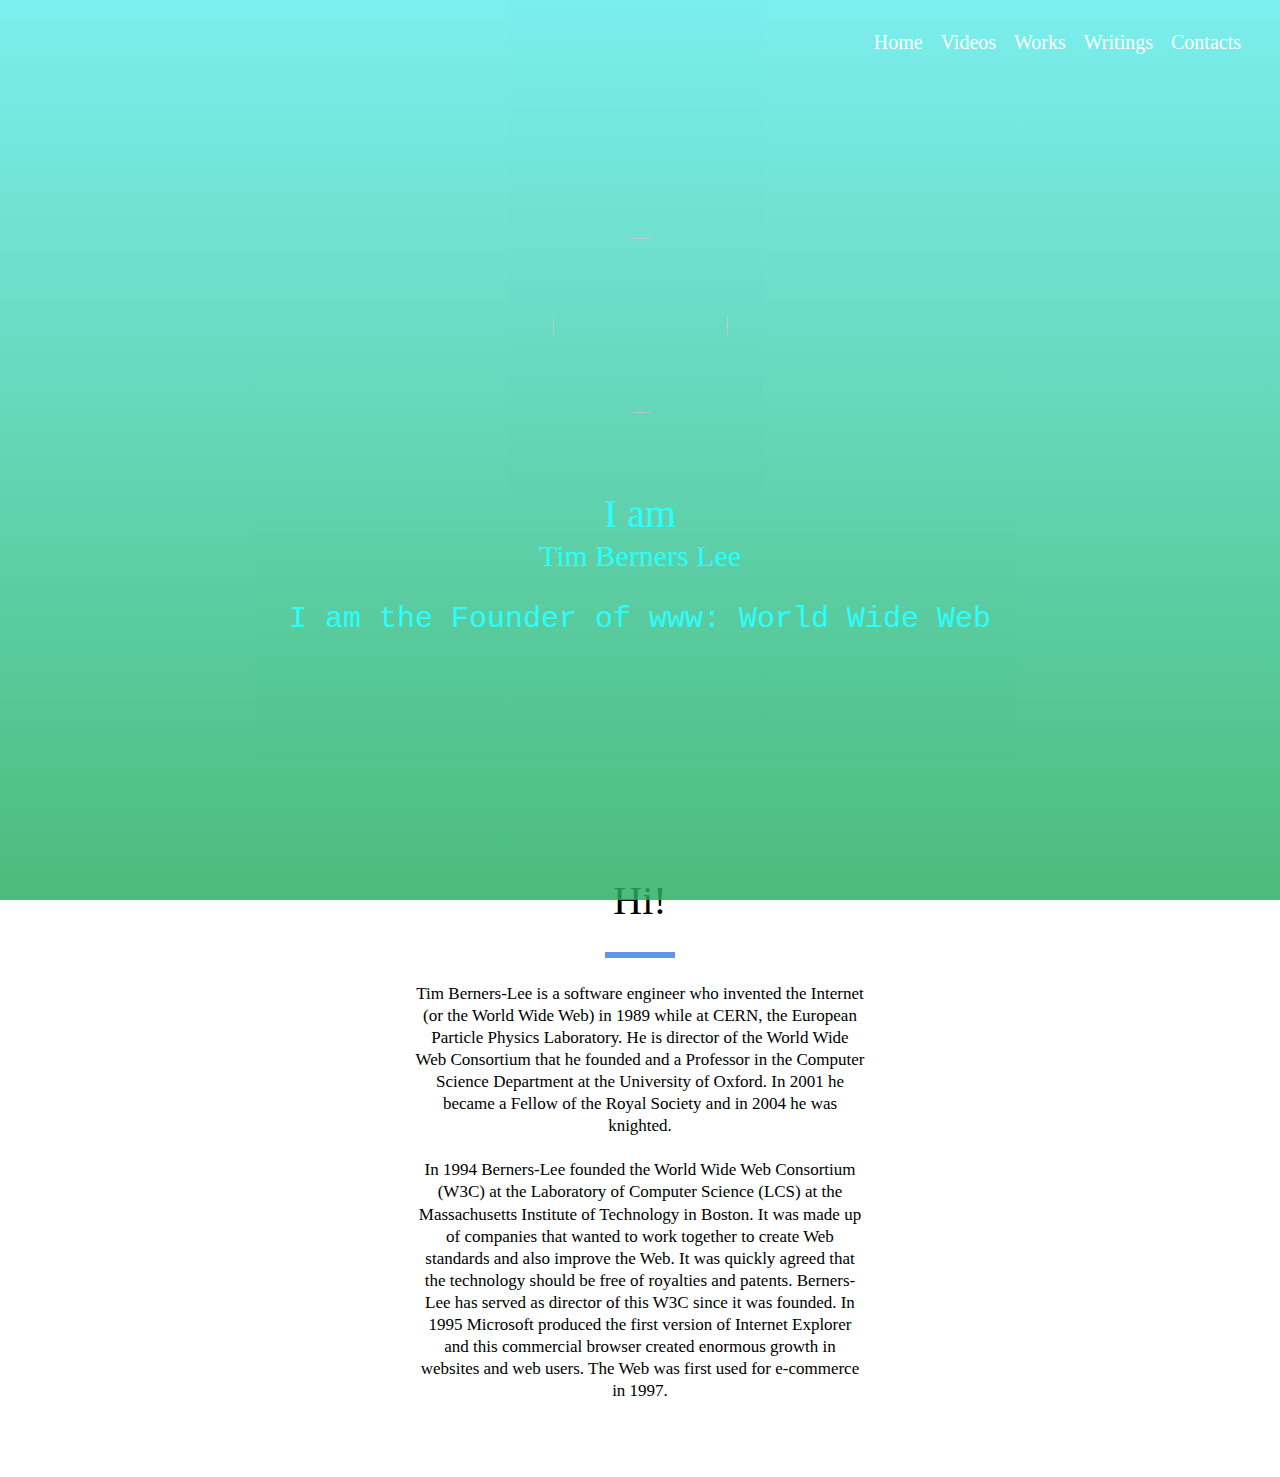
==== Personal Website/index.html @ 3d6e9709 "Add files via upload" ====
<html>
    <head>
        <title>Sir Tim Berners Lee</title>
        <link rel="stylesheet" href="style.css">
    </head>
    <body>
        <ul class="menu">
            <list class="links">Home</list>
            <list class="links">Videos</list>
            <list class="links">Works</list>
            <list class="links">Writings</list>
            <list class="links">Contacts</list>
        </ul>
        <section id="welcome">
          <div class="parallax-inner">
              <img src="https://t2.gstatic.com/images?q=tbn:ANd9GcQi-4GrRiraxgytp4QE_LvAVI3etbINALVH_8LfqWCCeAou6h_vb5-VvOme1kAY" class="profile">
              <h1>I am<br><span id="name">Tim Berners Lee</span></h1>
              <h2>I am the Founder of www: World Wide Web</h2>
            </div>  
        </section>
        <section id="bio">
          <h1>Hi!</h1>
            <div class="line"></div>
            <p>Tim Berners-Lee is a software engineer who invented the Internet (or the World Wide Web) in 1989 while at CERN, the European Particle Physics Laboratory.

                He is director of the World Wide Web Consortium that he founded and a Professor in the Computer Science Department at the University of Oxford.
            
            In 2001 he became a Fellow of the Royal Society and in 2004 he was knighted.<br/><br/>In 1994 Berners-Lee founded the World Wide Web Consortium (W3C) at the Laboratory of Computer Science (LCS) at the Massachusetts Institute of Technology in Boston. It was made up of companies that wanted to work together to create Web standards and also improve the Web. It was quickly agreed that the technology should be free of royalties and patents. Berners-Lee has served as director of this W3C since it was founded.
            
                In 1995 Microsoft produced the first version of Internet Explorer and this commercial browser created enormous growth in websites and web users.

                The Web was first used for e-commerce in 1997.
            </p>
        </section>
    </body>
</html>
---- Personal Website/style.css ----
body{
    margin:0;
        padding-top:800px;
}
.profile{
    width:175px;
    margin-bottom: 50px;
    border-radius: 50%;
}
#welcome{
    position: absolute;
    height: 800px;
    color:aqua;
    left:0;
    right:0;
    top:0;
    bottom:0;
    opacity: 0.83;
        background:linear-gradient(#60ebeb 0%, #27ae60 100%);
    display:table;
    width: 100%;
    height: 100%;
    z-index:9;
}
.parallax-inner{
    display:table-cell;
    position: relative;
    text-align: center;
    vertical-align: middle;
}
h1{
    font-size:40px;
    line-height: 1.2;
    font-family: inherit;
    font-weight: 300;
}
h2{
    font-size:30px;
    line-height: 1.2;
    font-family: monospace;
    font-weight: 300;
}
#name{
    font-size:30px;
    line-height: 1.2;
    font-family: cursive;

}
#bio{
    padding:50px;
    text-align:center;
    font-size:42px;
        
}
.line{
    height:6px;
    background-color: cornflowerblue;
    width:70px;
    margin:8px auto;
}
p{
 max-width: 450px;
    margin:25px auto;
    font-size:17px;
    line-height: 1.3;
}
.menu{
    list-style: none;
    font-family: sans-serif;
    position:absolute;
    top:10px;
    right:30px;
    z-index:10;
    cursor: pointer;
}
.links{
    float:left;
    color:white;
    padding-top:5px;
    padding-right:9px;
    padding-left: 9px;
    padding-bottom:5px;
    font-family: fantasy;
    font-size: 20px;
}
.links:hover{
    background-color:dodgerblue;
    
}
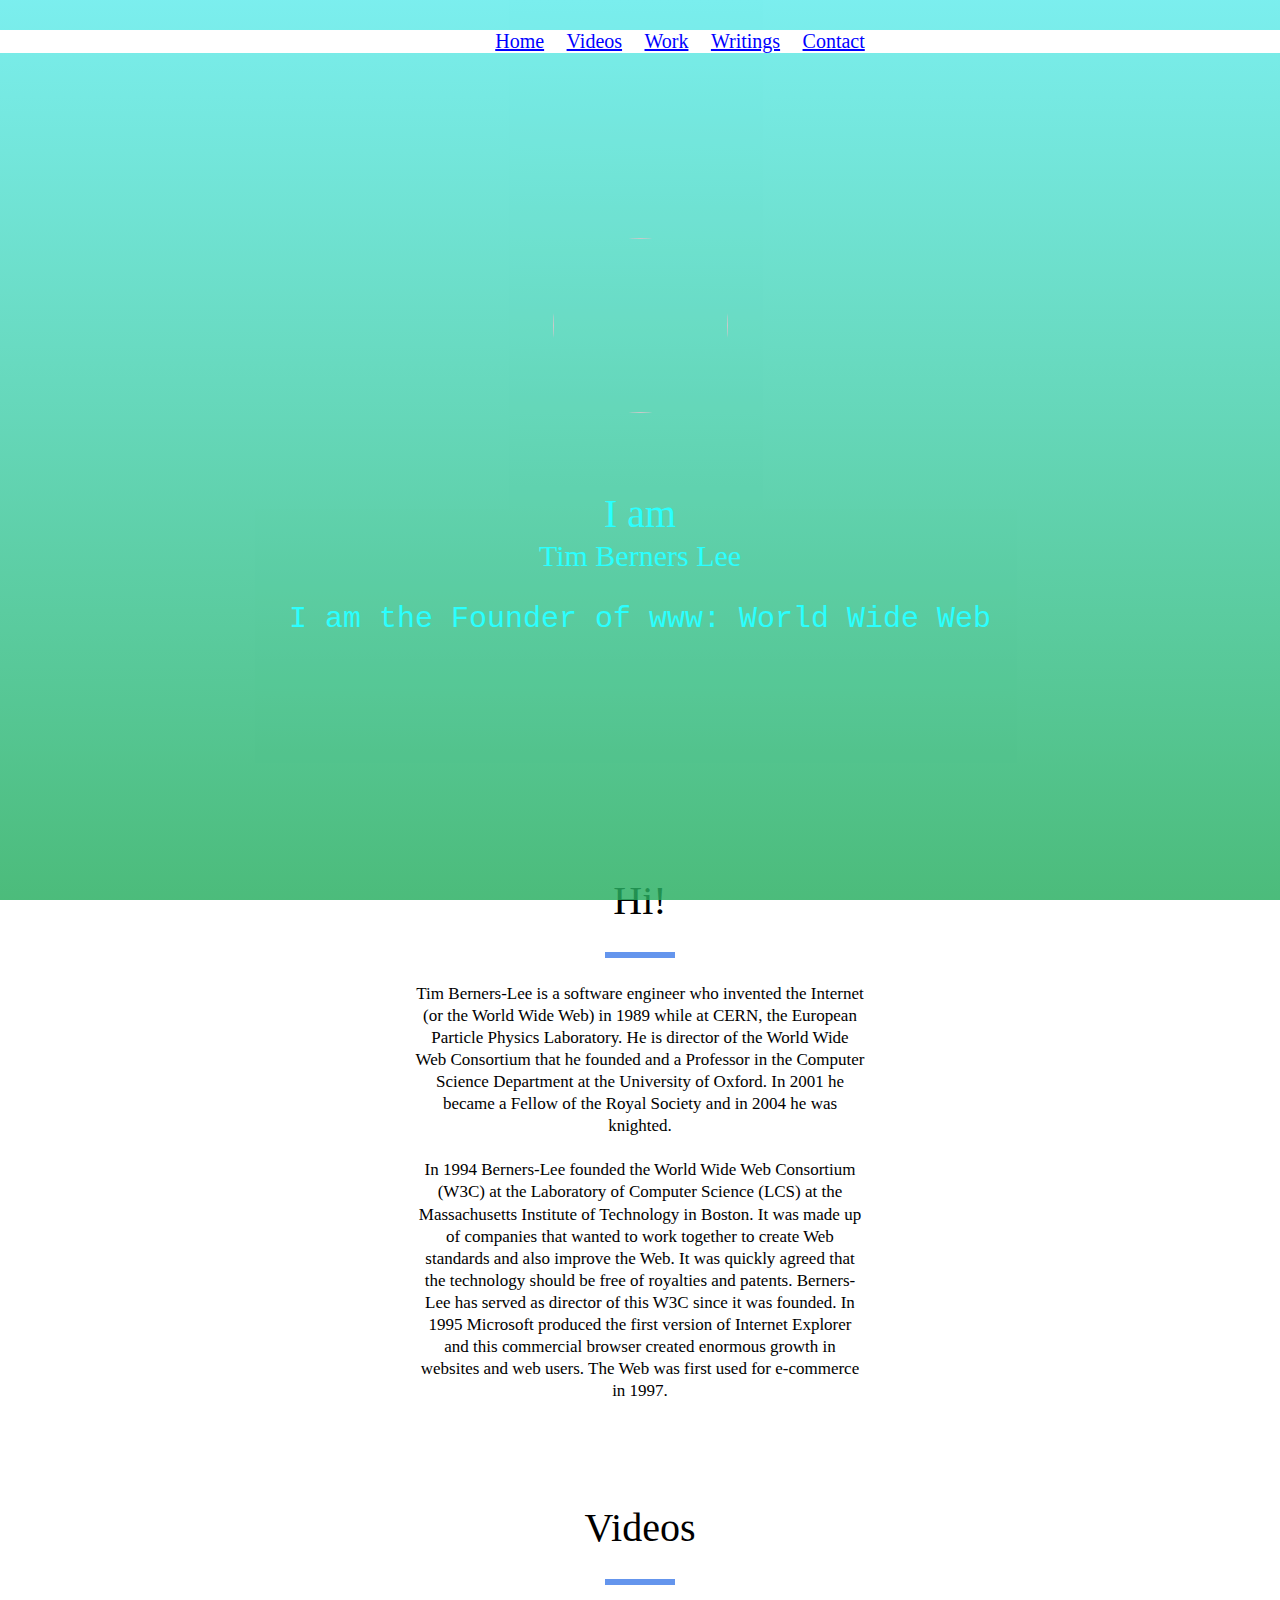
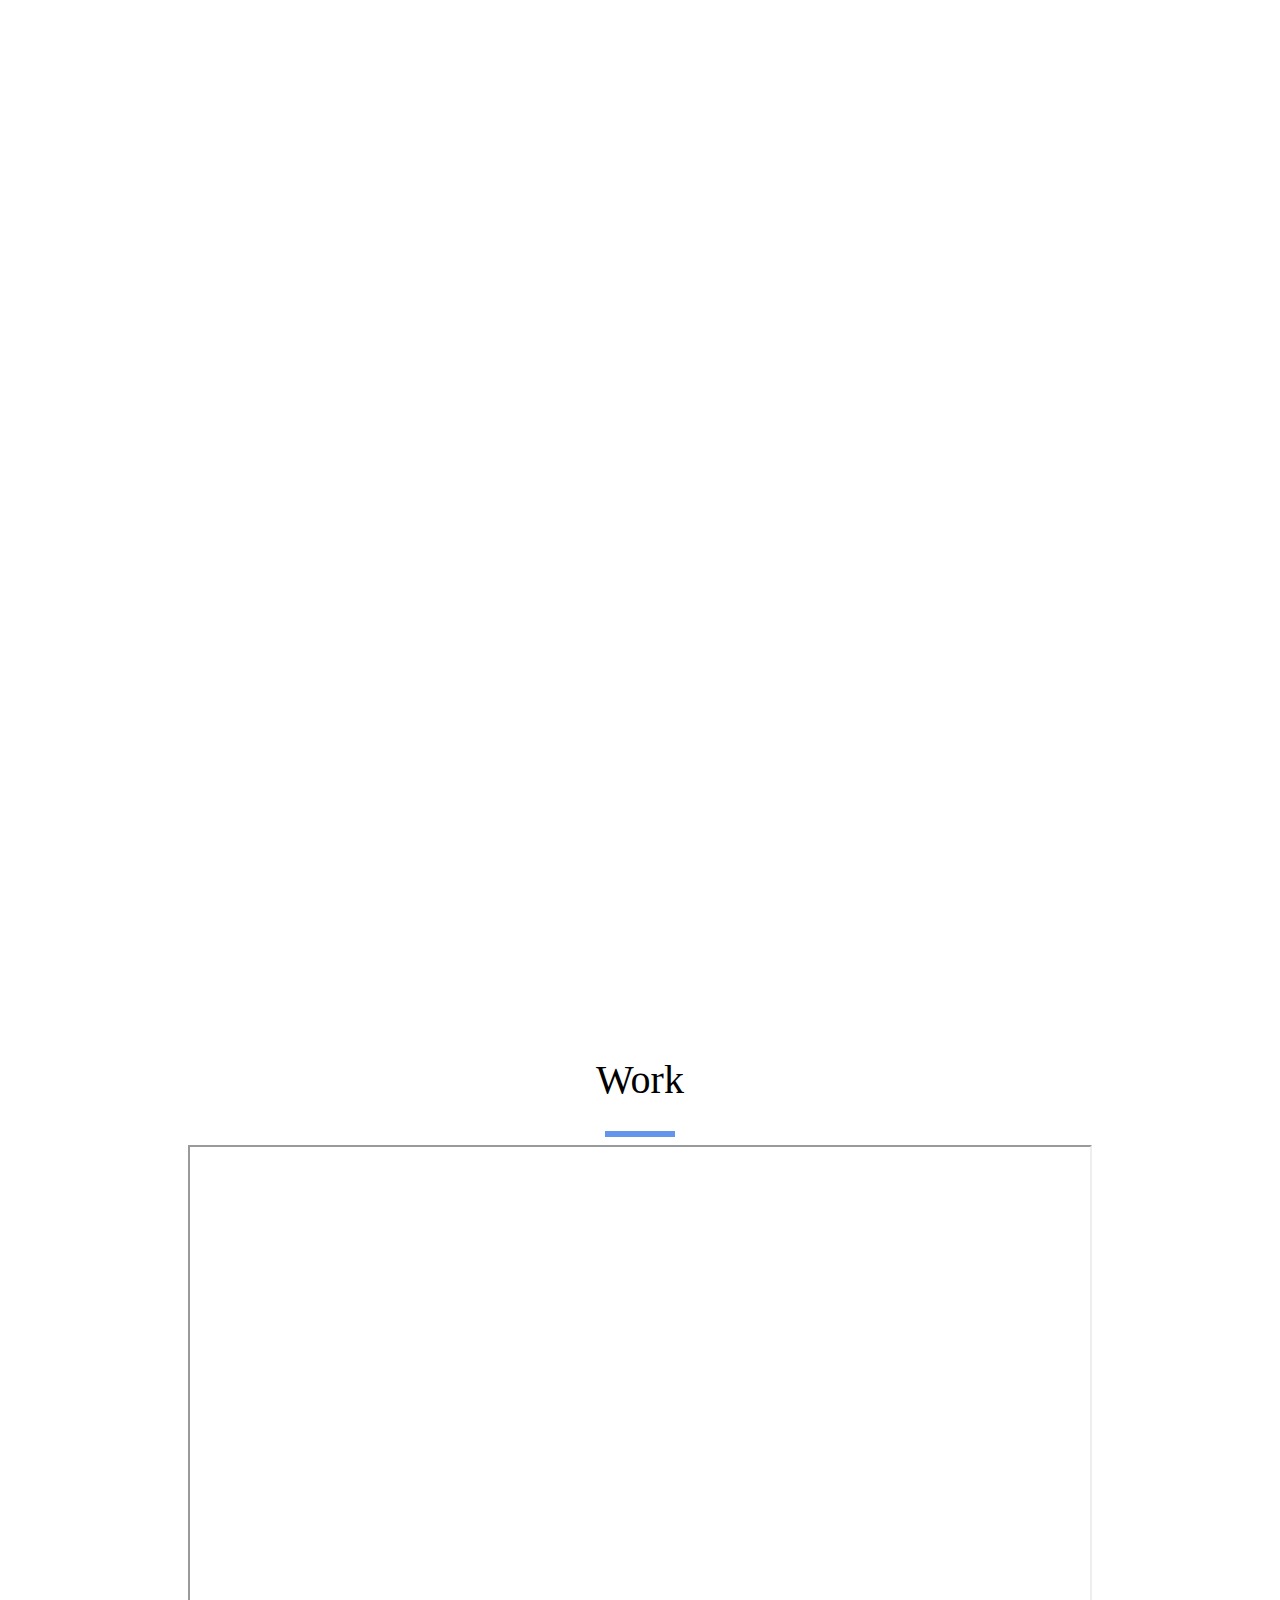
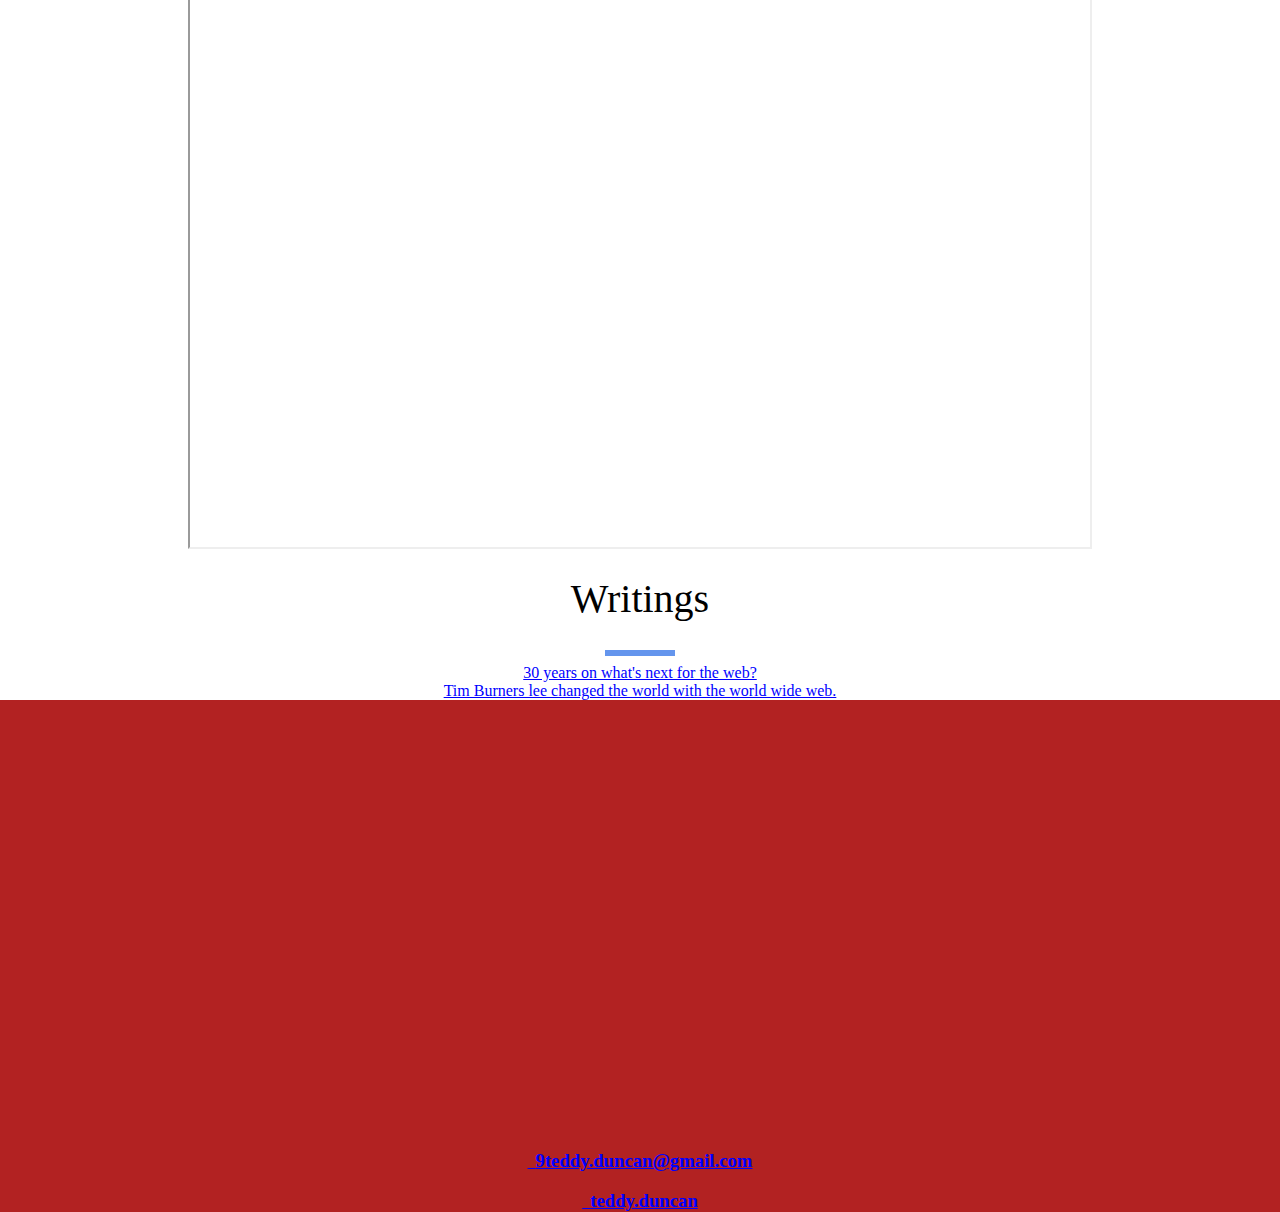
==== commit 317ffa04: "Add files via upload" ====
--- a/Personal Website/index.html
+++ b/Personal Website/index.html
@@ -4,13 +4,15 @@
         <link rel="stylesheet" href="style.css">
     </head>
     <body>
+        <center>
         <ul class="menu">
-            <list class="links">Home</list>
-            <list class="links">Videos</list>
-            <list class="links">Works</list>
-            <list class="links">Writings</list>
-            <list class="links">Contacts</list>
+            <list class="links"><a href="#welcome">Home</a></list>
+            <list class="links"><a href="#videos">Videos</a></list>
+            <list class="links"><a href="#work">Work</a></list>
+            <list class="links"><a href="#writings">Writings</a></list>
+            <list class="links"><a href="#contact">Contact</a></list>
         </ul>
+            </center>
         <section id="welcome">
           <div class="parallax-inner">
               <img src="https://t2.gstatic.com/images?q=tbn:ANd9GcQi-4GrRiraxgytp4QE_LvAVI3etbINALVH_8LfqWCCeAou6h_vb5-VvOme1kAY" class="profile">
@@ -32,5 +34,42 @@
                 The Web was first used for e-commerce in 1997.
             </p>
         </section>
+        <section id="videos">
+            <h1>Videos</h1>
+            <div class="line"></div>
+            <br>
+            <iframe width="900" height="500" src="https://www.youtube.com/embed/rCplocVemjo" frameborder="0" allow="accelerometer; autoplay; clipboard-write; encrypted-media; gyroscope; picture-in-picture" allowfullscreen></iframe>
+            <br>
+            <br>
+            <iframe width="900" height="500" src="https://www.youtube.com/embed/Rxqko96C5ZI" frameborder="0" allow="accelerometer; autoplay; clipboard-write; encrypted-media; gyroscope; picture-in-picture" allowfullscreen></iframe>
+        </section>
+        <section id="work">
+            <h1>Work</h1>
+            <div class="line"></div>
+            <iframe width="900" height="1000" src="https://en.wikipedia.org/wiki/Tim_Berners-Lee#Career_and_research"> 
+            </iframe>
+        </section>
+        <section id="writings">
+            <h1>Writings</h1>
+            <div class="line"></div>
+            <a class="article" href="https://webfoundation.org/2019/03/web-birthday-30/" target="_blank">30 years on what's next for the web?
+            </a>
+            <br>
+             <a class="article" href="https://webfoundation.org/impact/#:~:text=Sir%20Tim%20Berners%2DLee%20changed,web%20is%20today%20under%20threat." target="_blank">Tim Burners lee changed the world with the world wide web.
+            </a>
+        </section>
+        <section id="contact">
+            <iframe src="https://www.google.com/maps/embed?pb=!1m18!1m12!1m3!1d830291.029851396!2d-75.3258475274367!3d40.24424898098682!2m3!1f0!2f0!3f0!3m2!1i1024!2i768!4f13.1!3m3!1m2!1s0x89c3eae1af7231f1%3A0x80bedb28bca3031c!2sBridgewater%20Township%2C%20NJ!5e0!3m2!1sen!2sus!4v1610656141222!5m2!1sen!2sus" width="600" height="450" frameborder="0" style="border:0;" allowfullscreen="" aria-hidden="false" tabindex="0"></iframe>
+            <div class="contact_1">
+                <a href="mailto:9teddy.duncan@gmail.com?Subject=Hello">
+                <i class="fa fa-envelope"></i>&nbsp;&nbsp;<h3>9teddy.duncan@gmail.com</h3>
+                </a>
+                <br>
+                <br>
+                <a href="https://www.instagram.com/accounts/login/">
+                <i class="fa fa-instagram"></i>&nbsp;&nbsp;<h3>teddy.duncan</h3>
+                </a>
+            </div>
+        </section>
     </body>
 </html>--- a/Personal Website/style.css
+++ b/Personal Website/style.css
@@ -1,6 +1,7 @@
 body{
     margin:0;
         padding-top:800px;
+    text-align: center;
 }
 .profile{
     width:175px;
@@ -65,26 +66,48 @@
     line-height: 1.3;
 }
 .menu{
-    list-style: none;
+   position: fixed;
+    background: white;
     font-family: sans-serif;
-    position:absolute;
-    top:10px;
-    right:30px;
+    width: 100%;
+    margin-top:0px;
+   top:30px;
     z-index:10;
-    cursor: pointer;
 }
 .links{
-    float:left;
-    color:white;
-    padding-top:5px;
     padding-right:9px;
     padding-left: 9px;
-    padding-bottom:5px;
     font-family: fantasy;
     font-size: 20px;
+    display: inline;
 }
 .links:hover{
-    background-color:dodgerblue;
+    font-size: 25px;
+    text-decoration: underline
     
 }
- +a{
+    text-decoration: underline !important;
+    text-shadow: none !important;
+    color:blue !important;
+}
+.article:hover{
+    color: coral;
+}
+html{
+ scroll-behavior: smooth;
+}
+#contact{
+    background: firebrick;
+}
+.contact_1 a{
+    color:white;
+    text-shadow: none;
+}
+.contact_1 h3{
+    display:inline;
+    
+}
+#contact iframe{
+    width: 100%;
+}